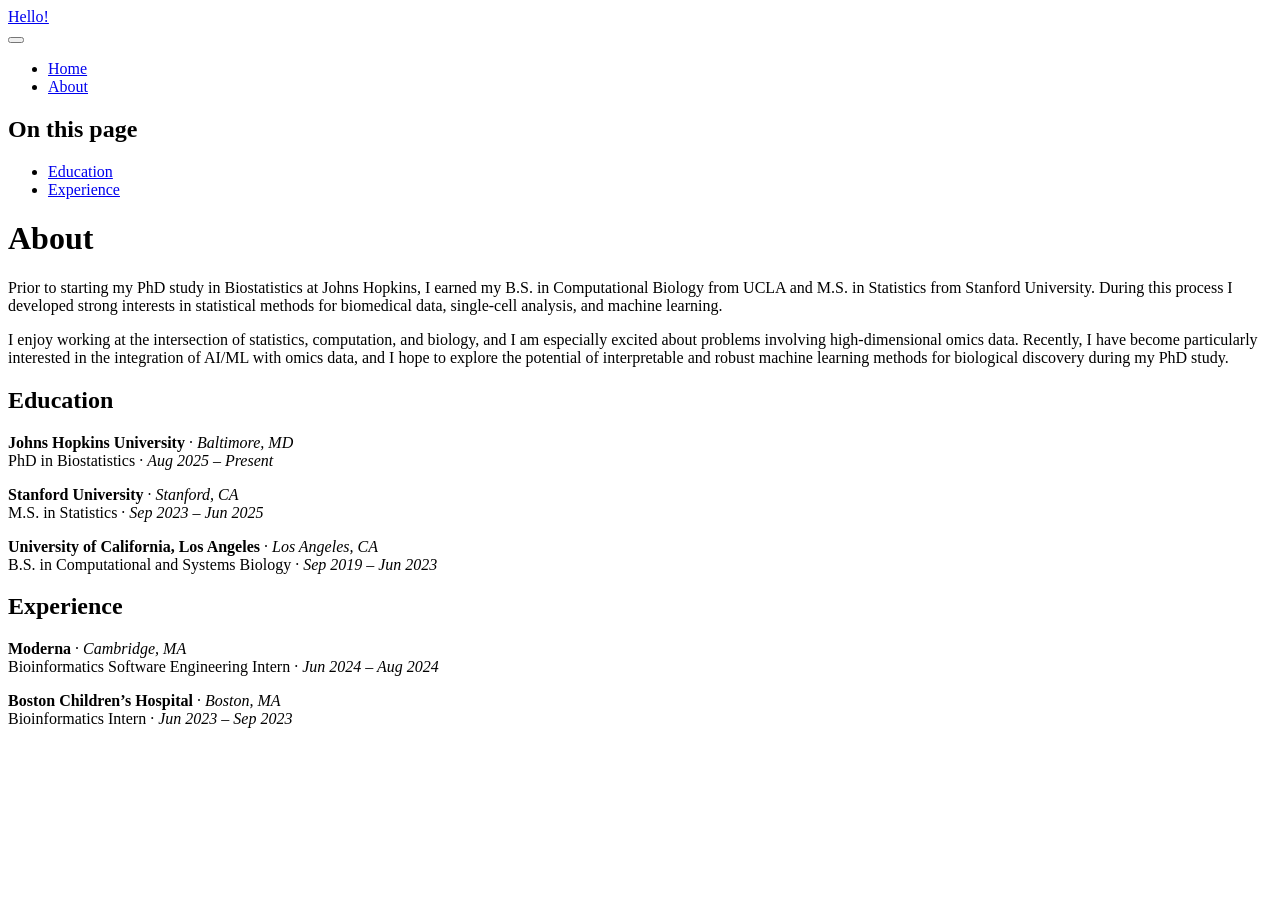
==== docs/about.html @ 34a453a1 "Refactor into personal website; remove class analysis page - Remove the BIOSTAT 777 example survival" ====
<!DOCTYPE html>
<html xmlns="http://www.w3.org/1999/xhtml" lang="en" xml:lang="en"><head>

<meta charset="utf-8">
<meta name="generator" content="quarto-1.8.25">

<meta name="viewport" content="width=device-width, initial-scale=1.0, user-scalable=yes">


<title>About – Hello!</title>
<style>
code{white-space: pre-wrap;}
span.smallcaps{font-variant: small-caps;}
div.columns{display: flex; gap: min(4vw, 1.5em);}
div.column{flex: auto; overflow-x: auto;}
div.hanging-indent{margin-left: 1.5em; text-indent: -1.5em;}
ul.task-list{list-style: none;}
ul.task-list li input[type="checkbox"] {
  width: 0.8em;
  margin: 0 0.8em 0.2em -1em; /* quarto-specific, see https://github.com/quarto-dev/quarto-cli/issues/4556 */ 
  vertical-align: middle;
}
</style>


<script src="site_libs/quarto-nav/quarto-nav.js"></script>
<script src="site_libs/quarto-nav/headroom.min.js"></script>
<script src="site_libs/clipboard/clipboard.min.js"></script>
<script src="site_libs/quarto-search/autocomplete.umd.js"></script>
<script src="site_libs/quarto-search/fuse.min.js"></script>
<script src="site_libs/quarto-search/quarto-search.js"></script>
<meta name="quarto:offset" content="./">
<script src="site_libs/quarto-html/quarto.js" type="module"></script>
<script src="site_libs/quarto-html/tabsets/tabsets.js" type="module"></script>
<script src="site_libs/quarto-html/axe/axe-check.js" type="module"></script>
<script src="site_libs/quarto-html/popper.min.js"></script>
<script src="site_libs/quarto-html/tippy.umd.min.js"></script>
<script src="site_libs/quarto-html/anchor.min.js"></script>
<link href="site_libs/quarto-html/tippy.css" rel="stylesheet">
<link href="site_libs/quarto-html/quarto-syntax-highlighting-7b89279ff1a6dce999919e0e67d4d9ec.css" rel="stylesheet" id="quarto-text-highlighting-styles">
<script src="site_libs/bootstrap/bootstrap.min.js"></script>
<link href="site_libs/bootstrap/bootstrap-icons.css" rel="stylesheet">
<link href="site_libs/bootstrap/bootstrap-5b4ad623e5705c0698d39aec6f10cf02.min.css" rel="stylesheet" append-hash="true" id="quarto-bootstrap" data-mode="light">
<script id="quarto-search-options" type="application/json">{
  "location": "navbar",
  "copy-button": false,
  "collapse-after": 3,
  "panel-placement": "end",
  "type": "overlay",
  "limit": 50,
  "keyboard-shortcut": [
    "f",
    "/",
    "s"
  ],
  "show-item-context": false,
  "language": {
    "search-no-results-text": "No results",
    "search-matching-documents-text": "matching documents",
    "search-copy-link-title": "Copy link to search",
    "search-hide-matches-text": "Hide additional matches",
    "search-more-match-text": "more match in this document",
    "search-more-matches-text": "more matches in this document",
    "search-clear-button-title": "Clear",
    "search-text-placeholder": "",
    "search-detached-cancel-button-title": "Cancel",
    "search-submit-button-title": "Submit",
    "search-label": "Search"
  }
}</script>


<link rel="stylesheet" href="styles.css">
</head>

<body class="nav-fixed quarto-light">

<div id="quarto-search-results"></div>
  <header id="quarto-header" class="headroom fixed-top">
    <nav class="navbar navbar-expand-lg " data-bs-theme="dark">
      <div class="navbar-container container-fluid">
      <div class="navbar-brand-container mx-auto">
    <a href="./index.html" class="navbar-brand navbar-brand-logo">
    </a>
    <a class="navbar-brand" href="./index.html">
    <span class="navbar-title">Hello!</span>
    </a>
  </div>
            <div id="quarto-search" class="" title="Search"></div>
          <button class="navbar-toggler" type="button" data-bs-toggle="collapse" data-bs-target="#navbarCollapse" aria-controls="navbarCollapse" role="menu" aria-expanded="false" aria-label="Toggle navigation" onclick="if (window.quartoToggleHeadroom) { window.quartoToggleHeadroom(); }">
  <span class="navbar-toggler-icon"></span>
</button>
          <div class="collapse navbar-collapse" id="navbarCollapse">
            <ul class="navbar-nav navbar-nav-scroll me-auto">
  <li class="nav-item">
    <a class="nav-link" href="./index.html"> 
<span class="menu-text">Home</span></a>
  </li>  
  <li class="nav-item">
    <a class="nav-link active" href="./about.html" aria-current="page"> 
<span class="menu-text">About</span></a>
  </li>  
</ul>
          </div> <!-- /navcollapse -->
            <div class="quarto-navbar-tools">
</div>
      </div> <!-- /container-fluid -->
    </nav>
</header>
<!-- content -->
<div id="quarto-content" class="quarto-container page-columns page-rows-contents page-layout-article page-navbar">
<!-- sidebar -->
<!-- margin-sidebar -->
    <div id="quarto-margin-sidebar" class="sidebar margin-sidebar">
        <nav id="TOC" role="doc-toc" class="toc-active">
    <h2 id="toc-title">On this page</h2>
   
  <ul>
  <li><a href="#education" id="toc-education" class="nav-link active" data-scroll-target="#education">Education</a></li>
  <li><a href="#experience" id="toc-experience" class="nav-link" data-scroll-target="#experience">Experience</a></li>
  </ul>
</nav>
    </div>
<!-- main -->
<main class="content" id="quarto-document-content">

<header id="title-block-header" class="quarto-title-block default">
<div class="quarto-title">
<h1 class="title">About</h1>
</div>



<div class="quarto-title-meta">

    
  
    
  </div>
  


</header>


<p>Prior to starting my PhD study in Biostatistics at Johns Hopkins, I earned my B.S. in Computational Biology from UCLA and M.S. in Statistics from Stanford University. During this process I developed strong interests in statistical methods for biomedical data, single-cell analysis, and machine learning.</p>
<p>I enjoy working at the intersection of statistics, computation, and biology, and I am especially excited about problems involving high-dimensional omics data. Recently, I have become particularly interested in the integration of AI/ML with omics data, and I hope to explore the potential of interpretable and robust machine learning methods for biological discovery during my PhD study.</p>
<section id="education" class="level2">
<h2 class="anchored" data-anchor-id="education">Education</h2>
<p><strong>Johns Hopkins University</strong> · <em>Baltimore, MD</em><br> PhD in Biostatistics · <em>Aug 2025 – Present</em></p>
<p><strong>Stanford University</strong> · <em>Stanford, CA</em><br> M.S. in Statistics · <em>Sep 2023 – Jun 2025</em></p>
<p><strong>University of California, Los Angeles</strong> · <em>Los Angeles, CA</em><br> B.S. in Computational and Systems Biology · <em>Sep 2019 – Jun 2023</em></p>
</section>
<section id="experience" class="level2">
<h2 class="anchored" data-anchor-id="experience">Experience</h2>
<p><strong>Moderna</strong> · <em>Cambridge, MA</em><br>
Bioinformatics Software Engineering Intern · <em>Jun 2024 – Aug 2024</em></p>
<p><strong>Boston Children’s Hospital</strong> · <em>Boston, MA</em><br> Bioinformatics Intern · <em>Jun 2023 – Sep 2023</em></p>


</section>

</main> <!-- /main -->
<script id="quarto-html-after-body" type="application/javascript">
  window.document.addEventListener("DOMContentLoaded", function (event) {
    const icon = "";
    const anchorJS = new window.AnchorJS();
    anchorJS.options = {
      placement: 'right',
      icon: icon
    };
    anchorJS.add('.anchored');
    const isCodeAnnotation = (el) => {
      for (const clz of el.classList) {
        if (clz.startsWith('code-annotation-')) {                     
          return true;
        }
      }
      return false;
    }
    const onCopySuccess = function(e) {
      // button target
      const button = e.trigger;
      // don't keep focus
      button.blur();
      // flash "checked"
      button.classList.add('code-copy-button-checked');
      var currentTitle = button.getAttribute("title");
      button.setAttribute("title", "Copied!");
      let tooltip;
      if (window.bootstrap) {
        button.setAttribute("data-bs-toggle", "tooltip");
        button.setAttribute("data-bs-placement", "left");
        button.setAttribute("data-bs-title", "Copied!");
        tooltip = new bootstrap.Tooltip(button, 
          { trigger: "manual", 
            customClass: "code-copy-button-tooltip",
            offset: [0, -8]});
        tooltip.show();    
      }
      setTimeout(function() {
        if (tooltip) {
          tooltip.hide();
          button.removeAttribute("data-bs-title");
          button.removeAttribute("data-bs-toggle");
          button.removeAttribute("data-bs-placement");
        }
        button.setAttribute("title", currentTitle);
        button.classList.remove('code-copy-button-checked');
      }, 1000);
      // clear code selection
      e.clearSelection();
    }
    const getTextToCopy = function(trigger) {
      const outerScaffold = trigger.parentElement.cloneNode(true);
      const codeEl = outerScaffold.querySelector('code');
      for (const childEl of codeEl.children) {
        if (isCodeAnnotation(childEl)) {
          childEl.remove();
        }
      }
      return codeEl.innerText;
    }
    const clipboard = new window.ClipboardJS('.code-copy-button:not([data-in-quarto-modal])', {
      text: getTextToCopy
    });
    clipboard.on('success', onCopySuccess);
    if (window.document.getElementById('quarto-embedded-source-code-modal')) {
      const clipboardModal = new window.ClipboardJS('.code-copy-button[data-in-quarto-modal]', {
        text: getTextToCopy,
        container: window.document.getElementById('quarto-embedded-source-code-modal')
      });
      clipboardModal.on('success', onCopySuccess);
    }
      var localhostRegex = new RegExp(/^(?:http|https):\/\/localhost\:?[0-9]*\//);
      var mailtoRegex = new RegExp(/^mailto:/);
        var filterRegex = new RegExp('/' + window.location.host + '/');
      var isInternal = (href) => {
          return filterRegex.test(href) || localhostRegex.test(href) || mailtoRegex.test(href);
      }
      // Inspect non-navigation links and adorn them if external
     var links = window.document.querySelectorAll('a[href]:not(.nav-link):not(.navbar-brand):not(.toc-action):not(.sidebar-link):not(.sidebar-item-toggle):not(.pagination-link):not(.no-external):not([aria-hidden]):not(.dropdown-item):not(.quarto-navigation-tool):not(.about-link)');
      for (var i=0; i<links.length; i++) {
        const link = links[i];
        if (!isInternal(link.href)) {
          // undo the damage that might have been done by quarto-nav.js in the case of
          // links that we want to consider external
          if (link.dataset.originalHref !== undefined) {
            link.href = link.dataset.originalHref;
          }
        }
      }
    function tippyHover(el, contentFn, onTriggerFn, onUntriggerFn) {
      const config = {
        allowHTML: true,
        maxWidth: 500,
        delay: 100,
        arrow: false,
        appendTo: function(el) {
            return el.parentElement;
        },
        interactive: true,
        interactiveBorder: 10,
        theme: 'quarto',
        placement: 'bottom-start',
      };
      if (contentFn) {
        config.content = contentFn;
      }
      if (onTriggerFn) {
        config.onTrigger = onTriggerFn;
      }
      if (onUntriggerFn) {
        config.onUntrigger = onUntriggerFn;
      }
      window.tippy(el, config); 
    }
    const noterefs = window.document.querySelectorAll('a[role="doc-noteref"]');
    for (var i=0; i<noterefs.length; i++) {
      const ref = noterefs[i];
      tippyHover(ref, function() {
        // use id or data attribute instead here
        let href = ref.getAttribute('data-footnote-href') || ref.getAttribute('href');
        try { href = new URL(href).hash; } catch {}
        const id = href.replace(/^#\/?/, "");
        const note = window.document.getElementById(id);
        if (note) {
          return note.innerHTML;
        } else {
          return "";
        }
      });
    }
    const xrefs = window.document.querySelectorAll('a.quarto-xref');
    const processXRef = (id, note) => {
      // Strip column container classes
      const stripColumnClz = (el) => {
        el.classList.remove("page-full", "page-columns");
        if (el.children) {
          for (const child of el.children) {
            stripColumnClz(child);
          }
        }
      }
      stripColumnClz(note)
      if (id === null || id.startsWith('sec-')) {
        // Special case sections, only their first couple elements
        const container = document.createElement("div");
        if (note.children && note.children.length > 2) {
          container.appendChild(note.children[0].cloneNode(true));
          for (let i = 1; i < note.children.length; i++) {
            const child = note.children[i];
            if (child.tagName === "P" && child.innerText === "") {
              continue;
            } else {
              container.appendChild(child.cloneNode(true));
              break;
            }
          }
          if (window.Quarto?.typesetMath) {
            window.Quarto.typesetMath(container);
          }
          return container.innerHTML
        } else {
          if (window.Quarto?.typesetMath) {
            window.Quarto.typesetMath(note);
          }
          return note.innerHTML;
        }
      } else {
        // Remove any anchor links if they are present
        const anchorLink = note.querySelector('a.anchorjs-link');
        if (anchorLink) {
          anchorLink.remove();
        }
        if (window.Quarto?.typesetMath) {
          window.Quarto.typesetMath(note);
        }
        if (note.classList.contains("callout")) {
          return note.outerHTML;
        } else {
          return note.innerHTML;
        }
      }
    }
    for (var i=0; i<xrefs.length; i++) {
      const xref = xrefs[i];
      tippyHover(xref, undefined, function(instance) {
        instance.disable();
        let url = xref.getAttribute('href');
        let hash = undefined; 
        if (url.startsWith('#')) {
          hash = url;
        } else {
          try { hash = new URL(url).hash; } catch {}
        }
        if (hash) {
          const id = hash.replace(/^#\/?/, "");
          const note = window.document.getElementById(id);
          if (note !== null) {
            try {
              const html = processXRef(id, note.cloneNode(true));
              instance.setContent(html);
            } finally {
              instance.enable();
              instance.show();
            }
          } else {
            // See if we can fetch this
            fetch(url.split('#')[0])
            .then(res => res.text())
            .then(html => {
              const parser = new DOMParser();
              const htmlDoc = parser.parseFromString(html, "text/html");
              const note = htmlDoc.getElementById(id);
              if (note !== null) {
                const html = processXRef(id, note);
                instance.setContent(html);
              } 
            }).finally(() => {
              instance.enable();
              instance.show();
            });
          }
        } else {
          // See if we can fetch a full url (with no hash to target)
          // This is a special case and we should probably do some content thinning / targeting
          fetch(url)
          .then(res => res.text())
          .then(html => {
            const parser = new DOMParser();
            const htmlDoc = parser.parseFromString(html, "text/html");
            const note = htmlDoc.querySelector('main.content');
            if (note !== null) {
              // This should only happen for chapter cross references
              // (since there is no id in the URL)
              // remove the first header
              if (note.children.length > 0 && note.children[0].tagName === "HEADER") {
                note.children[0].remove();
              }
              const html = processXRef(null, note);
              instance.setContent(html);
            } 
          }).finally(() => {
            instance.enable();
            instance.show();
          });
        }
      }, function(instance) {
      });
    }
        let selectedAnnoteEl;
        const selectorForAnnotation = ( cell, annotation) => {
          let cellAttr = 'data-code-cell="' + cell + '"';
          let lineAttr = 'data-code-annotation="' +  annotation + '"';
          const selector = 'span[' + cellAttr + '][' + lineAttr + ']';
          return selector;
        }
        const selectCodeLines = (annoteEl) => {
          const doc = window.document;
          const targetCell = annoteEl.getAttribute("data-target-cell");
          const targetAnnotation = annoteEl.getAttribute("data-target-annotation");
          const annoteSpan = window.document.querySelector(selectorForAnnotation(targetCell, targetAnnotation));
          const lines = annoteSpan.getAttribute("data-code-lines").split(",");
          const lineIds = lines.map((line) => {
            return targetCell + "-" + line;
          })
          let top = null;
          let height = null;
          let parent = null;
          if (lineIds.length > 0) {
              //compute the position of the single el (top and bottom and make a div)
              const el = window.document.getElementById(lineIds[0]);
              top = el.offsetTop;
              height = el.offsetHeight;
              parent = el.parentElement.parentElement;
            if (lineIds.length > 1) {
              const lastEl = window.document.getElementById(lineIds[lineIds.length - 1]);
              const bottom = lastEl.offsetTop + lastEl.offsetHeight;
              height = bottom - top;
            }
            if (top !== null && height !== null && parent !== null) {
              // cook up a div (if necessary) and position it 
              let div = window.document.getElementById("code-annotation-line-highlight");
              if (div === null) {
                div = window.document.createElement("div");
                div.setAttribute("id", "code-annotation-line-highlight");
                div.style.position = 'absolute';
                parent.appendChild(div);
              }
              div.style.top = top - 2 + "px";
              div.style.height = height + 4 + "px";
              div.style.left = 0;
              let gutterDiv = window.document.getElementById("code-annotation-line-highlight-gutter");
              if (gutterDiv === null) {
                gutterDiv = window.document.createElement("div");
                gutterDiv.setAttribute("id", "code-annotation-line-highlight-gutter");
                gutterDiv.style.position = 'absolute';
                const codeCell = window.document.getElementById(targetCell);
                const gutter = codeCell.querySelector('.code-annotation-gutter');
                gutter.appendChild(gutterDiv);
              }
              gutterDiv.style.top = top - 2 + "px";
              gutterDiv.style.height = height + 4 + "px";
            }
            selectedAnnoteEl = annoteEl;
          }
        };
        const unselectCodeLines = () => {
          const elementsIds = ["code-annotation-line-highlight", "code-annotation-line-highlight-gutter"];
          elementsIds.forEach((elId) => {
            const div = window.document.getElementById(elId);
            if (div) {
              div.remove();
            }
          });
          selectedAnnoteEl = undefined;
        };
          // Handle positioning of the toggle
      window.addEventListener(
        "resize",
        throttle(() => {
          elRect = undefined;
          if (selectedAnnoteEl) {
            selectCodeLines(selectedAnnoteEl);
          }
        }, 10)
      );
      function throttle(fn, ms) {
      let throttle = false;
      let timer;
        return (...args) => {
          if(!throttle) { // first call gets through
              fn.apply(this, args);
              throttle = true;
          } else { // all the others get throttled
              if(timer) clearTimeout(timer); // cancel #2
              timer = setTimeout(() => {
                fn.apply(this, args);
                timer = throttle = false;
              }, ms);
          }
        };
      }
        // Attach click handler to the DT
        const annoteDls = window.document.querySelectorAll('dt[data-target-cell]');
        for (const annoteDlNode of annoteDls) {
          annoteDlNode.addEventListener('click', (event) => {
            const clickedEl = event.target;
            if (clickedEl !== selectedAnnoteEl) {
              unselectCodeLines();
              const activeEl = window.document.querySelector('dt[data-target-cell].code-annotation-active');
              if (activeEl) {
                activeEl.classList.remove('code-annotation-active');
              }
              selectCodeLines(clickedEl);
              clickedEl.classList.add('code-annotation-active');
            } else {
              // Unselect the line
              unselectCodeLines();
              clickedEl.classList.remove('code-annotation-active');
            }
          });
        }
    const findCites = (el) => {
      const parentEl = el.parentElement;
      if (parentEl) {
        const cites = parentEl.dataset.cites;
        if (cites) {
          return {
            el,
            cites: cites.split(' ')
          };
        } else {
          return findCites(el.parentElement)
        }
      } else {
        return undefined;
      }
    };
    var bibliorefs = window.document.querySelectorAll('a[role="doc-biblioref"]');
    for (var i=0; i<bibliorefs.length; i++) {
      const ref = bibliorefs[i];
      const citeInfo = findCites(ref);
      if (citeInfo) {
        tippyHover(citeInfo.el, function() {
          var popup = window.document.createElement('div');
          citeInfo.cites.forEach(function(cite) {
            var citeDiv = window.document.createElement('div');
            citeDiv.classList.add('hanging-indent');
            citeDiv.classList.add('csl-entry');
            var biblioDiv = window.document.getElementById('ref-' + cite);
            if (biblioDiv) {
              citeDiv.innerHTML = biblioDiv.innerHTML;
            }
            popup.appendChild(citeDiv);
          });
          return popup.innerHTML;
        });
      }
    }
  });
  </script>
</div> <!-- /content -->




</body></html>
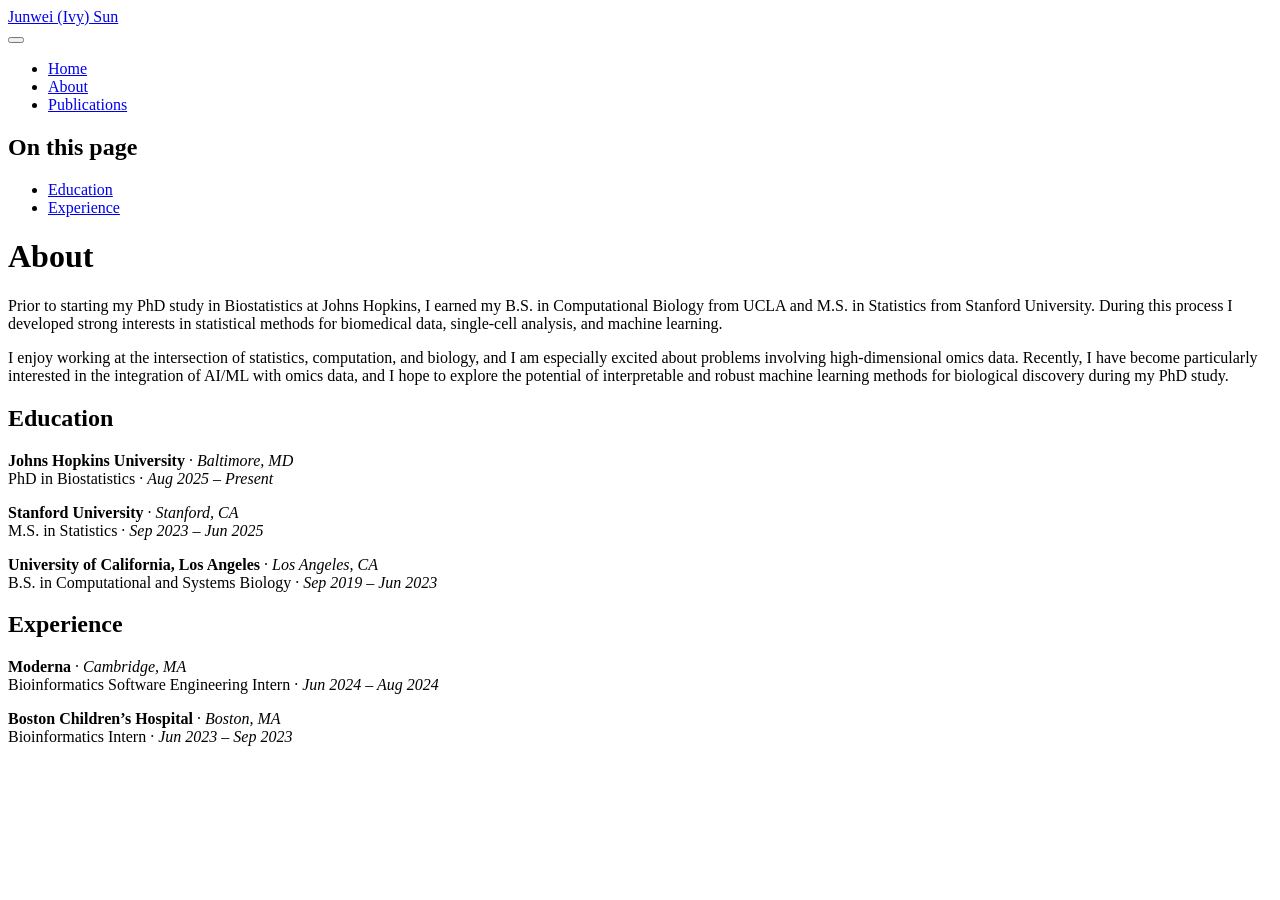
==== commit fd203141: "Add publications page, dark mode toggle, and rename source folder to website/ - Add Publications pag" ====
--- a/docs/about.html
+++ b/docs/about.html
@@ -7,7 +7,7 @@
 <meta name="viewport" content="width=device-width, initial-scale=1.0, user-scalable=yes">
 
 
-<title>About – Hello!</title>
+<title>About – Junwei (Ivy) Sun</title>
 <style>
 code{white-space: pre-wrap;}
 span.smallcaps{font-variant: small-caps;}
@@ -37,10 +37,14 @@
 <script src="site_libs/quarto-html/tippy.umd.min.js"></script>
 <script src="site_libs/quarto-html/anchor.min.js"></script>
 <link href="site_libs/quarto-html/tippy.css" rel="stylesheet">
-<link href="site_libs/quarto-html/quarto-syntax-highlighting-7b89279ff1a6dce999919e0e67d4d9ec.css" rel="stylesheet" id="quarto-text-highlighting-styles">
+<link href="site_libs/quarto-html/quarto-syntax-highlighting-7b89279ff1a6dce999919e0e67d4d9ec.css" rel="stylesheet" class="quarto-color-scheme" id="quarto-text-highlighting-styles">
+<link href="site_libs/quarto-html/quarto-syntax-highlighting-dark-707d8167ce6003fca903bfe2be84ab7f.css" rel="stylesheet" class="quarto-color-scheme quarto-color-alternate" id="quarto-text-highlighting-styles">
+<link href="site_libs/quarto-html/quarto-syntax-highlighting-7b89279ff1a6dce999919e0e67d4d9ec.css" rel="stylesheet" class="quarto-color-scheme-extra" id="quarto-text-highlighting-styles">
 <script src="site_libs/bootstrap/bootstrap.min.js"></script>
 <link href="site_libs/bootstrap/bootstrap-icons.css" rel="stylesheet">
-<link href="site_libs/bootstrap/bootstrap-5b4ad623e5705c0698d39aec6f10cf02.min.css" rel="stylesheet" append-hash="true" id="quarto-bootstrap" data-mode="light">
+<link href="site_libs/bootstrap/bootstrap-5b4ad623e5705c0698d39aec6f10cf02.min.css" rel="stylesheet" append-hash="true" class="quarto-color-scheme" id="quarto-bootstrap" data-mode="light">
+<link href="site_libs/bootstrap/bootstrap-dark-154fcf093b293116cfda2dbb6cd694b1.min.css" rel="stylesheet" append-hash="true" class="quarto-color-scheme quarto-color-alternate" id="quarto-bootstrap" data-mode="dark">
+<link href="site_libs/bootstrap/bootstrap-5b4ad623e5705c0698d39aec6f10cf02.min.css" rel="stylesheet" append-hash="true" class="quarto-color-scheme-extra" id="quarto-bootstrap" data-mode="light">
 <script id="quarto-search-options" type="application/json">{
   "location": "navbar",
   "copy-button": false,
@@ -73,7 +77,169 @@
 <link rel="stylesheet" href="styles.css">
 </head>
 
-<body class="nav-fixed quarto-light">
+<body class="nav-fixed quarto-light"><script id="quarto-html-before-body" type="application/javascript">
+    const toggleBodyColorMode = (bsSheetEl) => {
+      const mode = bsSheetEl.getAttribute("data-mode");
+      const bodyEl = window.document.querySelector("body");
+      if (mode === "dark") {
+        bodyEl.classList.add("quarto-dark");
+        bodyEl.classList.remove("quarto-light");
+      } else {
+        bodyEl.classList.add("quarto-light");
+        bodyEl.classList.remove("quarto-dark");
+      }
+    }
+    const toggleBodyColorPrimary = () => {
+      const bsSheetEl = window.document.querySelector("link#quarto-bootstrap:not([rel=disabled-stylesheet])");
+      if (bsSheetEl) {
+        toggleBodyColorMode(bsSheetEl);
+      }
+    }
+    const setColorSchemeToggle = (alternate) => {
+      const toggles = window.document.querySelectorAll('.quarto-color-scheme-toggle');
+      for (let i=0; i < toggles.length; i++) {
+        const toggle = toggles[i];
+        if (toggle) {
+          if (alternate) {
+            toggle.classList.add("alternate");
+          } else {
+            toggle.classList.remove("alternate");
+          }
+        }
+      }
+    };
+    const toggleColorMode = (alternate) => {
+      // Switch the stylesheets
+      const primaryStylesheets = window.document.querySelectorAll('link.quarto-color-scheme:not(.quarto-color-alternate)');
+      const alternateStylesheets = window.document.querySelectorAll('link.quarto-color-scheme.quarto-color-alternate');
+      manageTransitions('#quarto-margin-sidebar .nav-link', false);
+      if (alternate) {
+        // note: dark is layered on light, we don't disable primary!
+        enableStylesheet(alternateStylesheets);
+        for (const sheetNode of alternateStylesheets) {
+          if (sheetNode.id === "quarto-bootstrap") {
+            toggleBodyColorMode(sheetNode);
+          }
+        }
+      } else {
+        disableStylesheet(alternateStylesheets);
+        enableStylesheet(primaryStylesheets)
+        toggleBodyColorPrimary();
+      }
+      manageTransitions('#quarto-margin-sidebar .nav-link', true);
+      // Switch the toggles
+      setColorSchemeToggle(alternate)
+      // Hack to workaround the fact that safari doesn't
+      // properly recolor the scrollbar when toggling (#1455)
+      if (navigator.userAgent.indexOf('Safari') > 0 && navigator.userAgent.indexOf('Chrome') == -1) {
+        manageTransitions("body", false);
+        window.scrollTo(0, 1);
+        setTimeout(() => {
+          window.scrollTo(0, 0);
+          manageTransitions("body", true);
+        }, 40);
+      }
+    }
+    const disableStylesheet = (stylesheets) => {
+      for (let i=0; i < stylesheets.length; i++) {
+        const stylesheet = stylesheets[i];
+        stylesheet.rel = 'disabled-stylesheet';
+      }
+    }
+    const enableStylesheet = (stylesheets) => {
+      for (let i=0; i < stylesheets.length; i++) {
+        const stylesheet = stylesheets[i];
+        if(stylesheet.rel !== 'stylesheet') { // for Chrome, which will still FOUC without this check
+          stylesheet.rel = 'stylesheet';
+        }
+      }
+    }
+    const manageTransitions = (selector, allowTransitions) => {
+      const els = window.document.querySelectorAll(selector);
+      for (let i=0; i < els.length; i++) {
+        const el = els[i];
+        if (allowTransitions) {
+          el.classList.remove('notransition');
+        } else {
+          el.classList.add('notransition');
+        }
+      }
+    }
+    const isFileUrl = () => {
+      return window.location.protocol === 'file:';
+    }
+    const hasAlternateSentinel = () => {
+      let styleSentinel = getColorSchemeSentinel();
+      if (styleSentinel !== null) {
+        return styleSentinel === "alternate";
+      } else {
+        return false;
+      }
+    }
+    const setStyleSentinel = (alternate) => {
+      const value = alternate ? "alternate" : "default";
+      if (!isFileUrl()) {
+        window.localStorage.setItem("quarto-color-scheme", value);
+      } else {
+        localAlternateSentinel = value;
+      }
+    }
+    const getColorSchemeSentinel = () => {
+      if (!isFileUrl()) {
+        const storageValue = window.localStorage.getItem("quarto-color-scheme");
+        return storageValue != null ? storageValue : localAlternateSentinel;
+      } else {
+        return localAlternateSentinel;
+      }
+    }
+    const toggleGiscusIfUsed = (isAlternate, darkModeDefault) => {
+      const baseTheme = document.querySelector('#giscus-base-theme')?.value ?? 'light';
+      const alternateTheme = document.querySelector('#giscus-alt-theme')?.value ?? 'dark';
+      let newTheme = '';
+      if(authorPrefersDark) {
+        newTheme = isAlternate ? baseTheme : alternateTheme;
+      } else {
+        newTheme = isAlternate ? alternateTheme : baseTheme;
+      }
+      const changeGiscusTheme = () => {
+        // From: https://github.com/giscus/giscus/issues/336
+        const sendMessage = (message) => {
+          const iframe = document.querySelector('iframe.giscus-frame');
+          if (!iframe) return;
+          iframe.contentWindow.postMessage({ giscus: message }, 'https://giscus.app');
+        }
+        sendMessage({
+          setConfig: {
+            theme: newTheme
+          }
+        });
+      }
+      const isGiscussLoaded = window.document.querySelector('iframe.giscus-frame') !== null;
+      if (isGiscussLoaded) {
+        changeGiscusTheme();
+      }
+    };
+    const authorPrefersDark = false;
+    const darkModeDefault = authorPrefersDark;
+      document.querySelector('link#quarto-text-highlighting-styles.quarto-color-scheme-extra').rel = 'disabled-stylesheet';
+      document.querySelector('link#quarto-bootstrap.quarto-color-scheme-extra').rel = 'disabled-stylesheet';
+    let localAlternateSentinel = darkModeDefault ? 'alternate' : 'default';
+    // Dark / light mode switch
+    window.quartoToggleColorScheme = () => {
+      // Read the current dark / light value
+      let toAlternate = !hasAlternateSentinel();
+      toggleColorMode(toAlternate);
+      setStyleSentinel(toAlternate);
+      toggleGiscusIfUsed(toAlternate, darkModeDefault);
+      window.dispatchEvent(new Event('resize'));
+    };
+    // Switch to dark mode if need be
+    if (hasAlternateSentinel()) {
+      toggleColorMode(true);
+    } else {
+      toggleColorMode(false);
+    }
+  </script>
 
 <div id="quarto-search-results"></div>
   <header id="quarto-header" class="headroom fixed-top">
@@ -83,7 +249,7 @@
     <a href="./index.html" class="navbar-brand navbar-brand-logo">
     </a>
     <a class="navbar-brand" href="./index.html">
-    <span class="navbar-title">Hello!</span>
+    <span class="navbar-title">Junwei (Ivy) Sun</span>
     </a>
   </div>
             <div id="quarto-search" class="" title="Search"></div>
@@ -100,9 +266,14 @@
     <a class="nav-link active" href="./about.html" aria-current="page"> 
 <span class="menu-text">About</span></a>
   </li>  
+  <li class="nav-item">
+    <a class="nav-link" href="./publications.html"> 
+<span class="menu-text">Publications</span></a>
+  </li>  
 </ul>
           </div> <!-- /navcollapse -->
             <div class="quarto-navbar-tools">
+  <a href="" class="quarto-color-scheme-toggle quarto-navigation-tool  px-1" onclick="window.quartoToggleColorScheme(); return false;" title="Toggle dark mode"><i class="bi"></i></a>
 </div>
       </div> <!-- /container-fluid -->
     </nav>
@@ -124,6 +295,7 @@
 <!-- main -->
 <main class="content" id="quarto-document-content">
 
+
 <header id="title-block-header" class="quarto-title-block default">
 <div class="quarto-title">
 <h1 class="title">About</h1>
@@ -163,6 +335,19 @@
 </main> <!-- /main -->
 <script id="quarto-html-after-body" type="application/javascript">
   window.document.addEventListener("DOMContentLoaded", function (event) {
+    // Ensure there is a toggle, if there isn't float one in the top right
+    if (window.document.querySelector('.quarto-color-scheme-toggle') === null) {
+      const a = window.document.createElement('a');
+      a.classList.add('top-right');
+      a.classList.add('quarto-color-scheme-toggle');
+      a.href = "";
+      a.onclick = function() { try { window.quartoToggleColorScheme(); } catch {} return false; };
+      const i = window.document.createElement("i");
+      i.classList.add('bi');
+      a.appendChild(i);
+      window.document.body.appendChild(a);
+    }
+    setColorSchemeToggle(hasAlternateSentinel())
     const icon = "";
     const anchorJS = new window.AnchorJS();
     anchorJS.options = {
--- a/docs/site_libs/quarto-html/quarto-syntax-highlighting-dark-707d8167ce6003fca903bfe2be84ab7f.css
+++ b/docs/site_libs/quarto-html/quarto-syntax-highlighting-dark-707d8167ce6003fca903bfe2be84ab7f.css
@@ -0,0 +1,219 @@
+/* quarto syntax highlight colors */
+:root {
+  --quarto-hl-al-color: #f07178;
+  --quarto-hl-an-color: #d4d0ab;
+  --quarto-hl-at-color: #00e0e0;
+  --quarto-hl-bn-color: #d4d0ab;
+  --quarto-hl-bu-color: #abe338;
+  --quarto-hl-ch-color: #abe338;
+  --quarto-hl-co-color: #f8f8f2;
+  --quarto-hl-cv-color: #ffd700;
+  --quarto-hl-cn-color: #ffd700;
+  --quarto-hl-cf-color: #ffa07a;
+  --quarto-hl-dt-color: #ffa07a;
+  --quarto-hl-dv-color: #d4d0ab;
+  --quarto-hl-do-color: #f8f8f2;
+  --quarto-hl-er-color: #f07178;
+  --quarto-hl-ex-color: #00e0e0;
+  --quarto-hl-fl-color: #d4d0ab;
+  --quarto-hl-fu-color: #ffa07a;
+  --quarto-hl-im-color: #abe338;
+  --quarto-hl-in-color: #d4d0ab;
+  --quarto-hl-kw-color: #ffa07a;
+  --quarto-hl-op-color: #ffa07a;
+  --quarto-hl-ot-color: #00e0e0;
+  --quarto-hl-pp-color: #dcc6e0;
+  --quarto-hl-re-color: #00e0e0;
+  --quarto-hl-sc-color: #abe338;
+  --quarto-hl-ss-color: #abe338;
+  --quarto-hl-st-color: #abe338;
+  --quarto-hl-va-color: #00e0e0;
+  --quarto-hl-vs-color: #abe338;
+  --quarto-hl-wa-color: #dcc6e0;
+}
+
+/* other quarto variables */
+:root {
+  --quarto-font-monospace: SFMono-Regular, Menlo, Monaco, Consolas, "Liberation Mono", "Courier New", monospace;
+}
+
+/* syntax highlight based on Pandoc's rules */
+pre > code.sourceCode > span {
+  color: #f8f8f2;
+}
+
+code.sourceCode > span {
+  color: #f8f8f2;
+}
+
+div.sourceCode,
+div.sourceCode pre.sourceCode {
+  color: #f8f8f2;
+}
+
+/* Normal */
+code span {
+  color: #f8f8f2;
+}
+
+/* Alert */
+code span.al {
+  color: #f07178;
+}
+
+/* Annotation */
+code span.an {
+  color: #d4d0ab;
+}
+
+/* Attribute */
+code span.at {
+  color: #00e0e0;
+}
+
+/* BaseN */
+code span.bn {
+  color: #d4d0ab;
+}
+
+/* BuiltIn */
+code span.bu {
+  color: #abe338;
+}
+
+/* ControlFlow */
+code span.cf {
+  font-weight: bold;
+  color: #ffa07a;
+}
+
+/* Char */
+code span.ch {
+  color: #abe338;
+}
+
+/* Constant */
+code span.cn {
+  color: #ffd700;
+}
+
+/* Comment */
+code span.co {
+  font-style: italic;
+  color: #f8f8f2;
+}
+
+/* CommentVar */
+code span.cv {
+  color: #ffd700;
+}
+
+/* Documentation */
+code span.do {
+  color: #f8f8f2;
+}
+
+/* DataType */
+code span.dt {
+  color: #ffa07a;
+}
+
+/* DecVal */
+code span.dv {
+  color: #d4d0ab;
+}
+
+/* Error */
+code span.er {
+  color: #f07178;
+  text-decoration: underline;
+}
+
+/* Extension */
+code span.ex {
+  font-weight: bold;
+  color: #00e0e0;
+}
+
+/* Float */
+code span.fl {
+  color: #d4d0ab;
+}
+
+/* Function */
+code span.fu {
+  color: #ffa07a;
+}
+
+/* Import */
+code span.im {
+  color: #abe338;
+}
+
+/* Information */
+code span.in {
+  color: #d4d0ab;
+}
+
+/* Keyword */
+code span.kw {
+  font-weight: bold;
+  color: #ffa07a;
+}
+
+/* Operator */
+code span.op {
+  color: #ffa07a;
+}
+
+/* Other */
+code span.ot {
+  color: #00e0e0;
+}
+
+/* Preprocessor */
+code span.pp {
+  color: #dcc6e0;
+}
+
+/* RegionMarker */
+code span.re {
+  background-color: #f8f8f2;
+  color: #00e0e0;
+}
+
+/* SpecialChar */
+code span.sc {
+  color: #abe338;
+}
+
+/* SpecialString */
+code span.ss {
+  color: #abe338;
+}
+
+/* String */
+code span.st {
+  color: #abe338;
+}
+
+/* Variable */
+code span.va {
+  color: #00e0e0;
+}
+
+/* VerbatimString */
+code span.vs {
+  color: #abe338;
+}
+
+/* Warning */
+code span.wa {
+  color: #dcc6e0;
+}
+
+.prevent-inlining {
+  content: "</";
+}
+
+/*# sourceMappingURL=f5ab3bb6f5ded8da9f12dd3a91d3da26.css.map */
